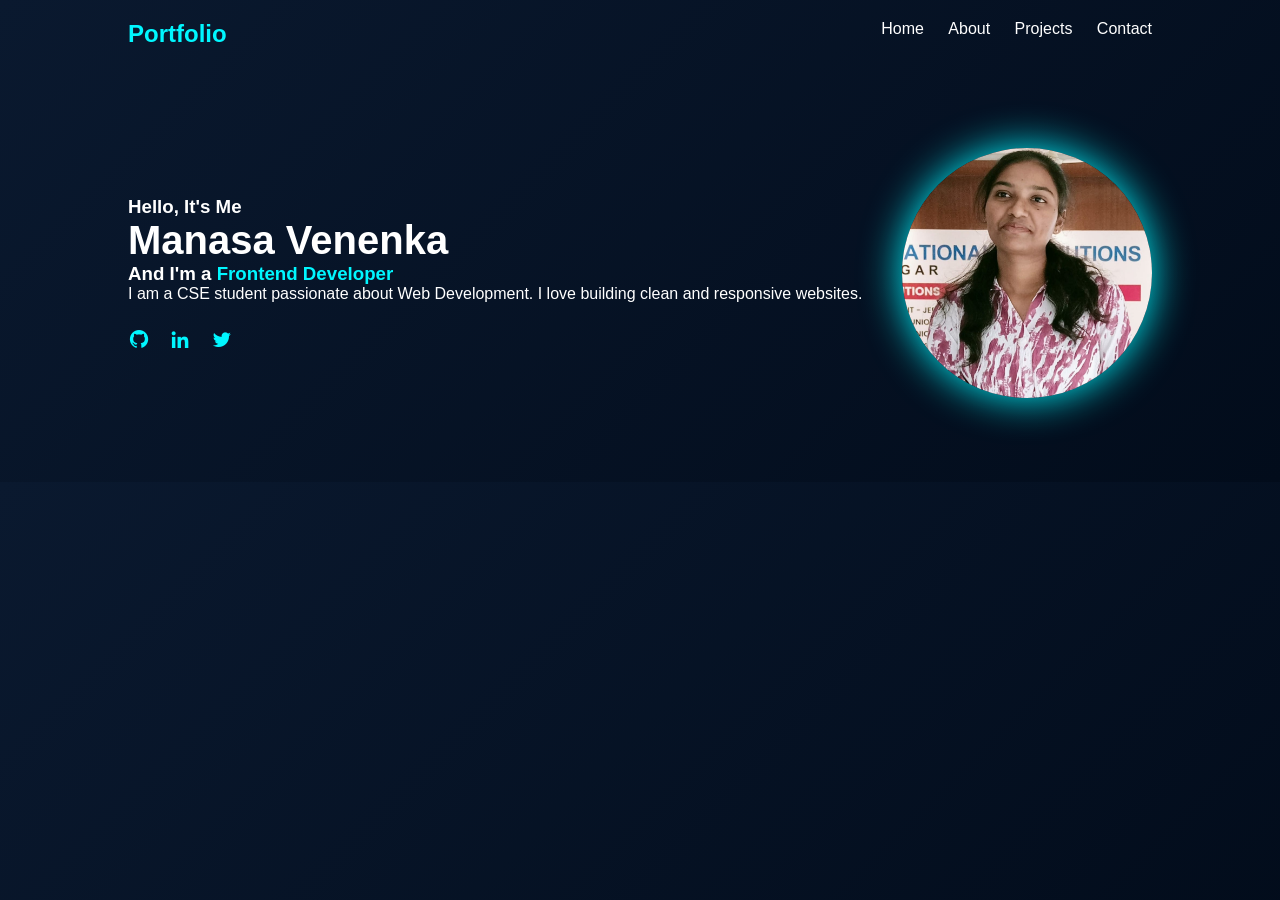
==== index.html @ 8221a868 "Add files via upload" ====
<!DOCTYPE html>
<html lang="en">

<head>
    <meta charset="UTF-8">
    <meta name="viewport" content="width=device-width, initial-scale=1.0">
    <title>Manasa Portfolio</title>

    <!-- CSS LINK -->
    <link rel="stylesheet" href="style.css">

    <!-- ICONS -->
    <link href='https://unpkg.com/boxicons@2.1.4/css/boxicons.min.css' rel='stylesheet'>
</head>

<body>

<!-- ===== NAVBAR ===== -->
<header class="header">
    <h2 class="logo">Portfolio</h2>

    <nav class="navbar">
        <a href="index.html">Home</a>
        <a href="about.html">About</a>
        <a href="projects.html">Projects</a>
        <a href="contact.html">Contact</a>
    </nav>
</header>

<!-- ===== HOME SECTION ===== -->
<section class="home" id="home">

    <div class="home-content">
        <h3>Hello, It's Me</h3>
        <h1>Manasa Venenka</h1>
        <h3>And I'm a <span>Frontend Developer</span></h3>

        <p>
            I am a CSE student passionate about Web Development.
            I love building clean and responsive websites.
        </p>

        <!-- SOCIAL LINKS -->
        <div class="social-icons">
            <a href="https://github.com/manasavenenka" target="_blank"><i class='bx bxl-github'></i></a>
            <a href="https://linkedin.com/in/manasa-venenka-37275a32a?utm_source=share_via&utm_content=profile&utm_medium=member_android" target="_blank"><i class='bx bxl-linkedin'></i></a>
            <a href="https://twitter.com/VenenkaManasa" target="_blank"><i class='bx bxl-twitter'></i></a>
        </div>

    </div>

    <!-- IMAGE -->
    <div class="home-img">
        <img src="myphoto.jpg" alt="Profile Image">
    </div>

</section>

<!-- JS FILE -->
<script src="script.js"></script>

</body>
</html>
---- style.css ----
/* RESET */
* {
    margin: 0;
    padding: 0;
    box-sizing: border-box;
    font-family: Arial, sans-serif;
}

/* BODY BACKGROUND */
body {
    background: linear-gradient(135deg, #0a192f, #020c1b);
    color: white;
}

/* NAVBAR */
.header {
    display: flex;
    justify-content: space-between;
    padding: 20px 10%;
}

.logo {
    color: #00f7ff;
}

.navbar a {
    color: white;
    margin-left: 20px;
    text-decoration: none;
}

.navbar a:hover {
    color: #00f7ff;
}

/* SECTIONS */
section {
    padding: 80px 10%;
}

/* HOME */
.home {
    display: flex;
    justify-content: space-between;
    align-items: center;
}

.home-content h1 {
    font-size: 40px;
}

.home-content span {
    color: #00f7ff;
}

/* IMAGE */
.home-img img {
    width: 250px;
    height: 250px;
    border-radius: 50%;
    object-fit: cover;
    box-shadow: 0 0 40px #00f7ff;
}

/* SOCIAL ICONS */
.social-icons a {
    color: #00f7ff;
    font-size: 22px;
    margin-right: 15px;
}

/* PROJECT PAGE */

.heading{
    text-align:center;
    font-size:35px;
    margin-bottom:40px;
}

.heading span{
    color:#00f7ff;
}

.project-container{
    display:flex;
    justify-content:center;
    gap:25px;
    flex-wrap:wrap;
}

.project-box{
    background:#112240;
    padding:25px;
    width:280px;
    border-radius:15px;
    text-align:center;
    transition:0.3s;
    box-shadow:0 0 10px #00f7ff33;
}

.project-box:hover{
    transform:translateY(-10px);
    box-shadow:0 0 25px #00f7ff;
}

.project-box i{
    font-size:40px;
    color:#00f7ff;
    margin-bottom:10px;
}

.project-box h3{
    margin-bottom:10px;
}

.project-box p{
    font-size:14px;
}

.tech{
    margin-top:10px;
    color:#00f7ff;
}

.buttons a{
    display:inline-block;
    margin-top:15px;
    padding:8px 15px;
    background:#00f7ff;
    color:black;
    border-radius:5px;
    text-decoration:none;
}
/* space between paragraph and social icons */
.home-content p {
    margin-bottom: 25px;
}

.social-icons {
    margin-top: 10px;
}
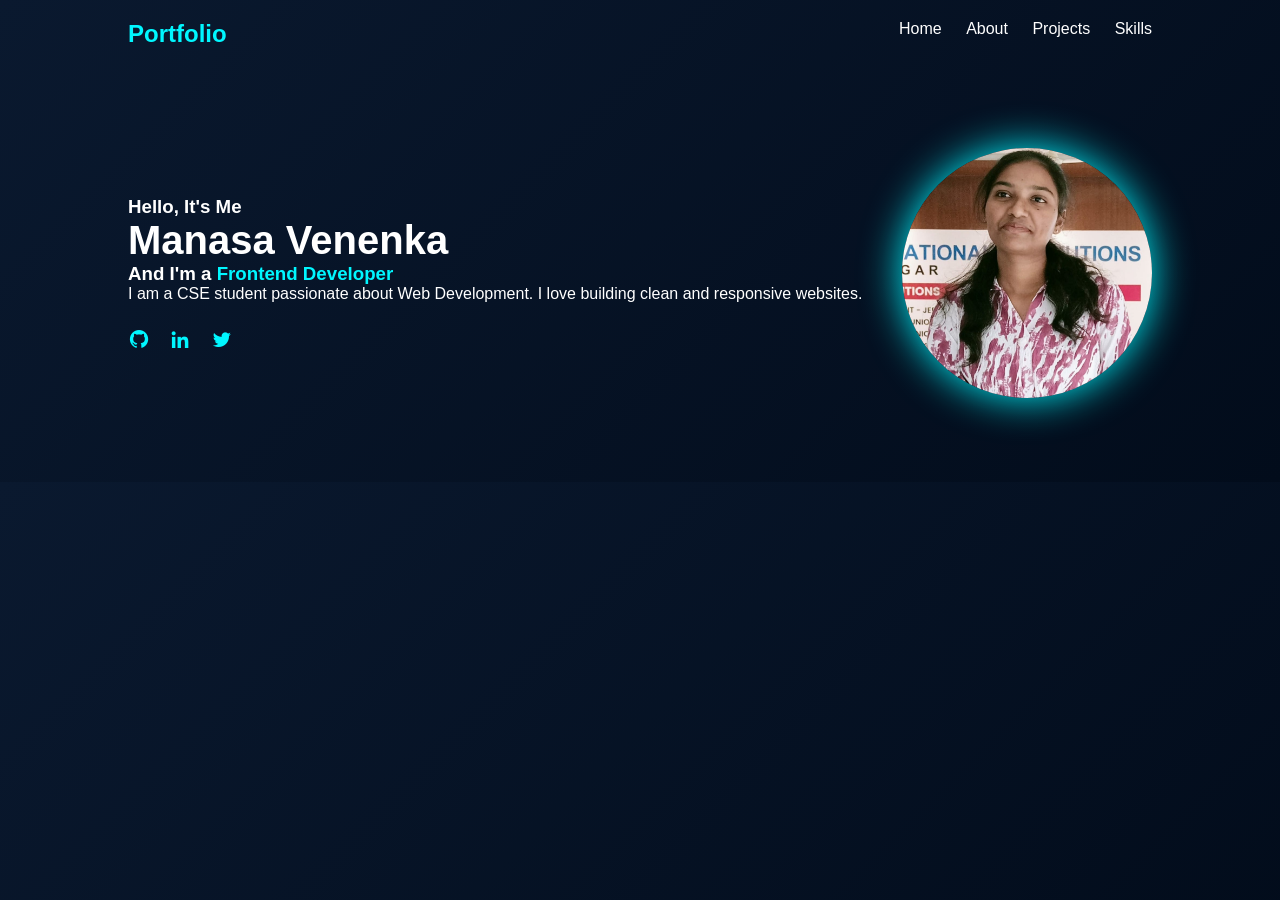
==== commit 2dc62fc3: "Update index.html" ====
--- a/index.html
+++ b/index.html
@@ -23,7 +23,7 @@
         <a href="index.html">Home</a>
         <a href="about.html">About</a>
         <a href="projects.html">Projects</a>
-        <a href="contact.html">Contact</a>
+        <a href="Skills.html">Skills</a>
     </nav>
 </header>
 
@@ -60,4 +60,4 @@
 <script src="script.js"></script>
 
 </body>
-</html>+</html>
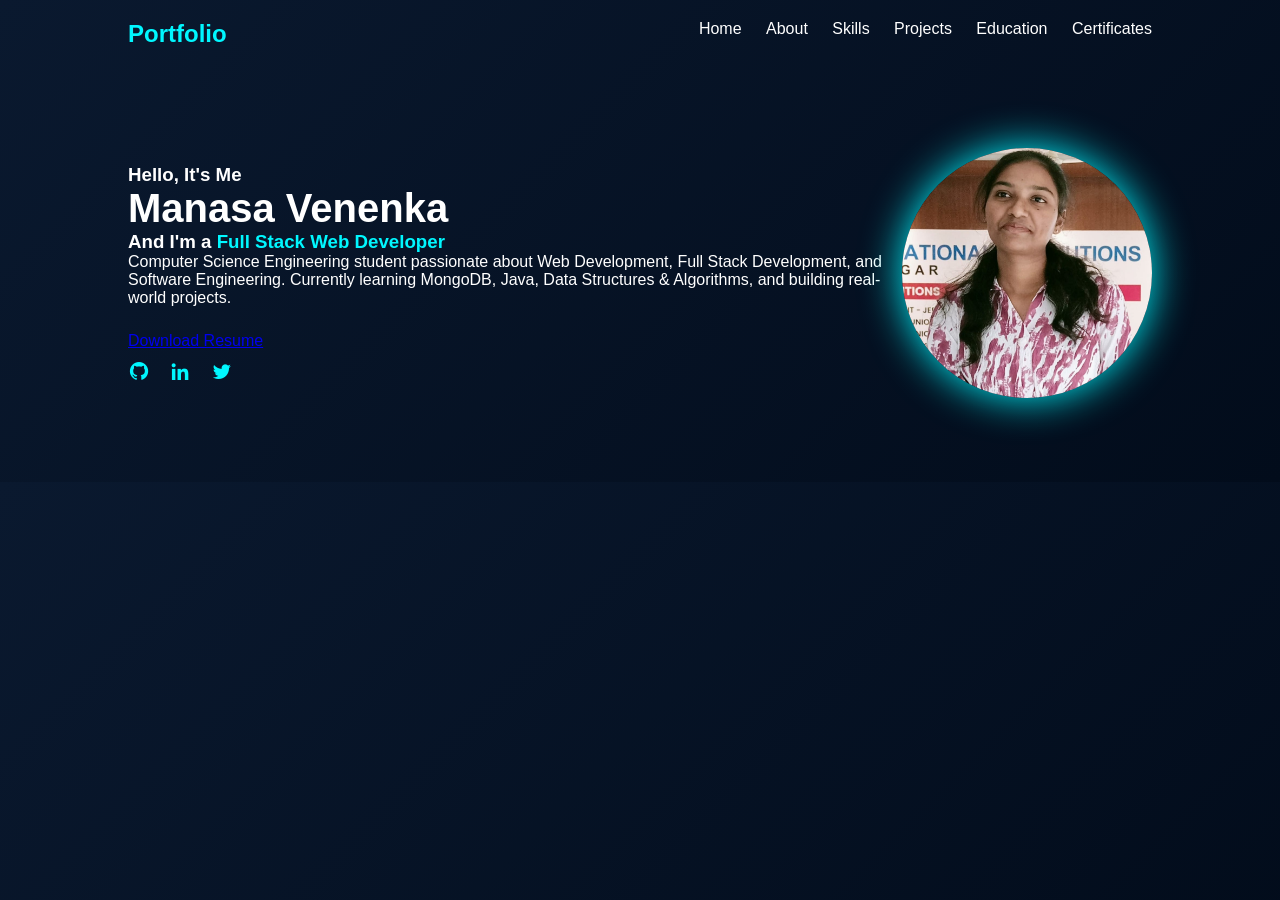
==== commit 9698760a: "Update index.html" ====
--- a/index.html
+++ b/index.html
@@ -22,10 +22,13 @@
     <nav class="navbar">
         <a href="index.html">Home</a>
         <a href="about.html">About</a>
+        <a href="skill.html">Skills</a>
         <a href="projects.html">Projects</a>
-        <a href="Skills.html">Skills</a>
+        <a href="education.html">Education</a>
+        <a href="certifications.html">Certificates</a>
     </nav>
 </header>
+
 
 <!-- ===== HOME SECTION ===== -->
 <section class="home" id="home">
@@ -33,12 +36,15 @@
     <div class="home-content">
         <h3>Hello, It's Me</h3>
         <h1>Manasa Venenka</h1>
-        <h3>And I'm a <span>Frontend Developer</span></h3>
+        <h3>And I'm a <span>Full Stack Web Developer</span></h3>
 
         <p>
-            I am a CSE student passionate about Web Development.
-            I love building clean and responsive websites.
+        Computer Science Engineering student passionate about
+        Web Development, Full Stack Development, and Software Engineering.
+        Currently learning MongoDB, Java, Data Structures & Algorithms,
+        and building real-world projects.
         </p>
+        <a href="resume.pdf" class="btn" target="_blank">Download Resume</a>
 
         <!-- SOCIAL LINKS -->
         <div class="social-icons">
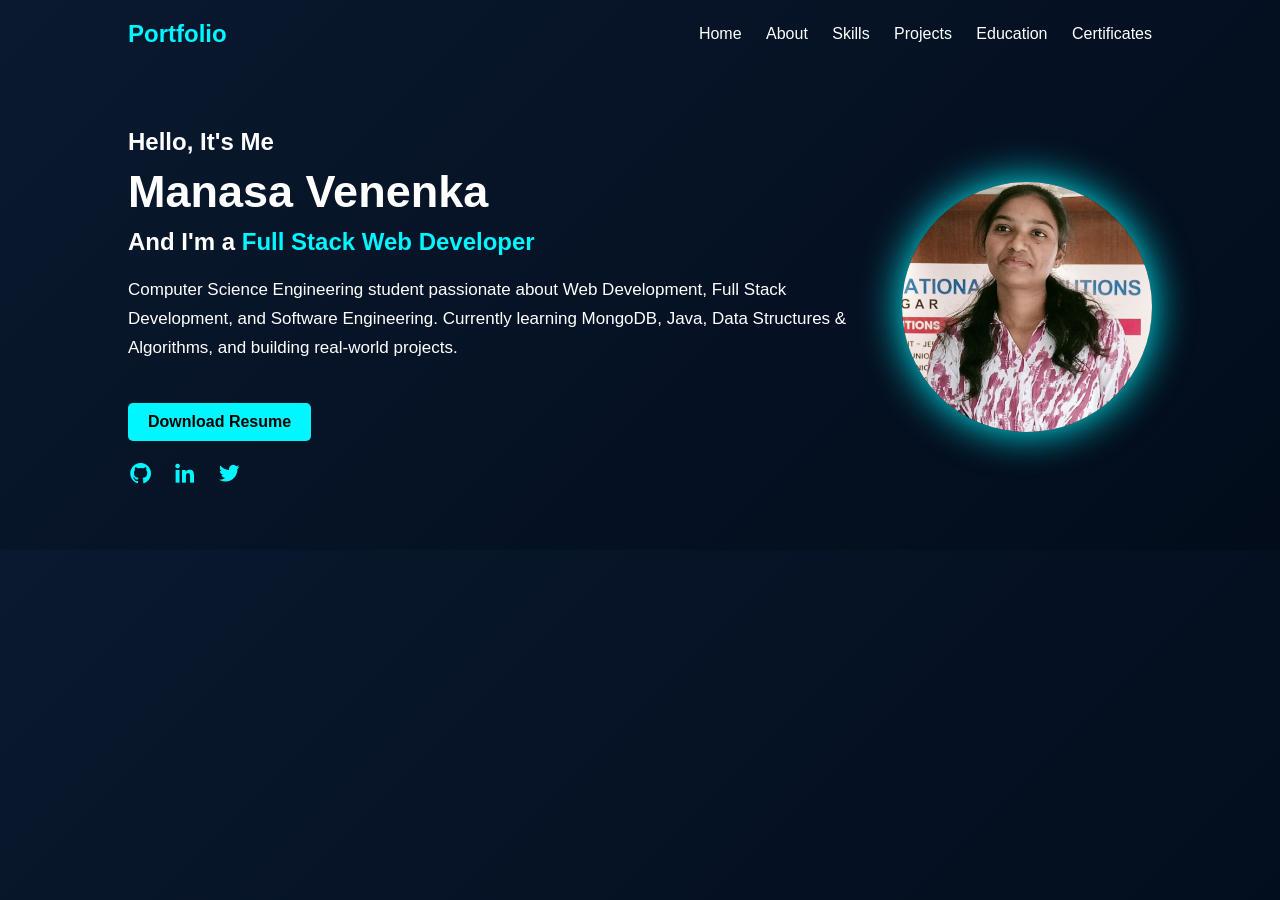
==== commit eb3dc2fe: "Update index.html" ====
--- a/index.html
+++ b/index.html
@@ -44,7 +44,7 @@
         Currently learning MongoDB, Java, Data Structures & Algorithms,
         and building real-world projects.
         </p>
-        <a href="resume.pdf" class="btn" target="_blank">Download Resume</a>
+        <a href="MansaResume.pdf" class="btn" target="_blank">Download Resume</a>
 
         <!-- SOCIAL LINKS -->
         <div class="social-icons">
--- a/style.css
+++ b/style.css
@@ -1,76 +1,121 @@
 /* RESET */
-* {
-    margin: 0;
-    padding: 0;
-    box-sizing: border-box;
-    font-family: Arial, sans-serif;
-}
-
-/* BODY BACKGROUND */
-body {
-    background: linear-gradient(135deg, #0a192f, #020c1b);
-    color: white;
+*{
+    margin:0;
+    padding:0;
+    box-sizing:border-box;
+    font-family:Arial, sans-serif;
+}
+
+/* BODY */
+body{
+    background:linear-gradient(135deg,#0a192f,#020c1b);
+    color:white;
 }
 
 /* NAVBAR */
-.header {
-    display: flex;
-    justify-content: space-between;
-    padding: 20px 10%;
-}
-
-.logo {
-    color: #00f7ff;
-}
-
-.navbar a {
-    color: white;
-    margin-left: 20px;
-    text-decoration: none;
-}
-
-.navbar a:hover {
-    color: #00f7ff;
-}
-
-/* SECTIONS */
-section {
-    padding: 80px 10%;
+.header{
+    display:flex;
+    justify-content:space-between;
+    align-items:center;
+    padding:20px 10%;
+}
+
+.logo{
+    color:#00f7ff;
+}
+
+.navbar a{
+    color:white;
+    margin-left:20px;
+    text-decoration:none;
+    transition:0.3s;
+}
+
+.navbar a:hover{
+    color:#00f7ff;
+}
+
+/* ALL SECTIONS */
+section{
+    padding:60px 10%;
 }
 
 /* HOME */
-.home {
-    display: flex;
-    justify-content: space-between;
-    align-items: center;
-}
-
-.home-content h1 {
-    font-size: 40px;
-}
-
-.home-content span {
-    color: #00f7ff;
+.home{
+    display:flex;
+    justify-content:space-between;
+    align-items:center;
+    gap:50px;
+}
+
+.home-content h1{
+    font-size:45px;
+    margin:10px 0;
+}
+
+.home-content h3{
+    font-size:24px;
+}
+
+.home-content span{
+    color:#00f7ff;
+}
+
+.home-content p{
+    margin:20px 0;
+    line-height:1.7;
+    font-size:17px;
 }
 
 /* IMAGE */
-.home-img img {
-    width: 250px;
-    height: 250px;
-    border-radius: 50%;
-    object-fit: cover;
-    box-shadow: 0 0 40px #00f7ff;
+.home-img img{
+    width:250px;
+    height:250px;
+    border-radius:50%;
+    object-fit:cover;
+    box-shadow:0 0 40px #00f7ff;
 }
 
 /* SOCIAL ICONS */
-.social-icons a {
-    color: #00f7ff;
-    font-size: 22px;
-    margin-right: 15px;
-}
-
-/* PROJECT PAGE */
-
+.social-icons{
+    margin-top:20px;
+}
+
+.social-icons a{
+    color:#00f7ff;
+    font-size:25px;
+    margin-right:15px;
+}
+
+/* BUTTON */
+.btn{
+    display:inline-block;
+    margin-top:20px;
+    padding:10px 20px;
+    background:#00f7ff;
+    color:black;
+    text-decoration:none;
+    border-radius:5px;
+    font-weight:bold;
+}
+
+/* ABOUT */
+.about{
+    max-width:900px;
+    margin:auto;
+}
+
+.about h2{
+    text-align:center;
+    margin-bottom:20px;
+}
+
+.about p{
+    line-height:1.8;
+    font-size:17px;
+}
+
+/* PROJECTS */
 .heading{
     text-align:center;
     font-size:35px;
@@ -114,7 +159,8 @@
 }
 
 .project-box p{
-    font-size:14px;
+    font-size:15px;
+    line-height:1.6;
 }
 
 .tech{
@@ -131,11 +177,80 @@
     border-radius:5px;
     text-decoration:none;
 }
-/* space between paragraph and social icons */
-.home-content p {
-    margin-bottom: 25px;
-}
-
-.social-icons {
-    margin-top: 10px;
-}+
+/* SKILLS */
+.skill-container{
+    display:flex;
+    justify-content:center;
+    flex-wrap:wrap;
+    gap:25px;
+}
+
+.skill-box{
+    width:280px;
+    background:#112240;
+    padding:25px;
+    border-radius:15px;
+    text-align:center;
+}
+
+.skill-content p{
+    font-size:17px;
+    margin:10px 0;
+}
+
+/* MOBILE RESPONSIVE */
+@media(max-width:768px){
+
+    .header{
+        flex-direction:column;
+        text-align:center;
+    }
+
+    .navbar{
+        margin-top:10px;
+    }
+
+    .navbar a{
+        margin:5px;
+        font-size:14px;
+    }
+
+    section{
+        padding:40px 6%;
+    }
+
+    .home{
+        flex-direction:column-reverse;
+        text-align:center;
+    }
+
+    .home-content h1{
+        font-size:32px;
+    }
+
+    .home-content h3{
+        font-size:20px;
+    }
+
+    .home-content p,
+    .about p,
+    .skill-content p,
+    .project-box p{
+        font-size:16px;
+    }
+
+    .home-img img{
+        width:180px;
+        height:180px;
+    }
+
+    .project-box,
+    .skill-box{
+        width:100%;
+    }
+
+    .heading{
+        font-size:28px;
+    }
+}
